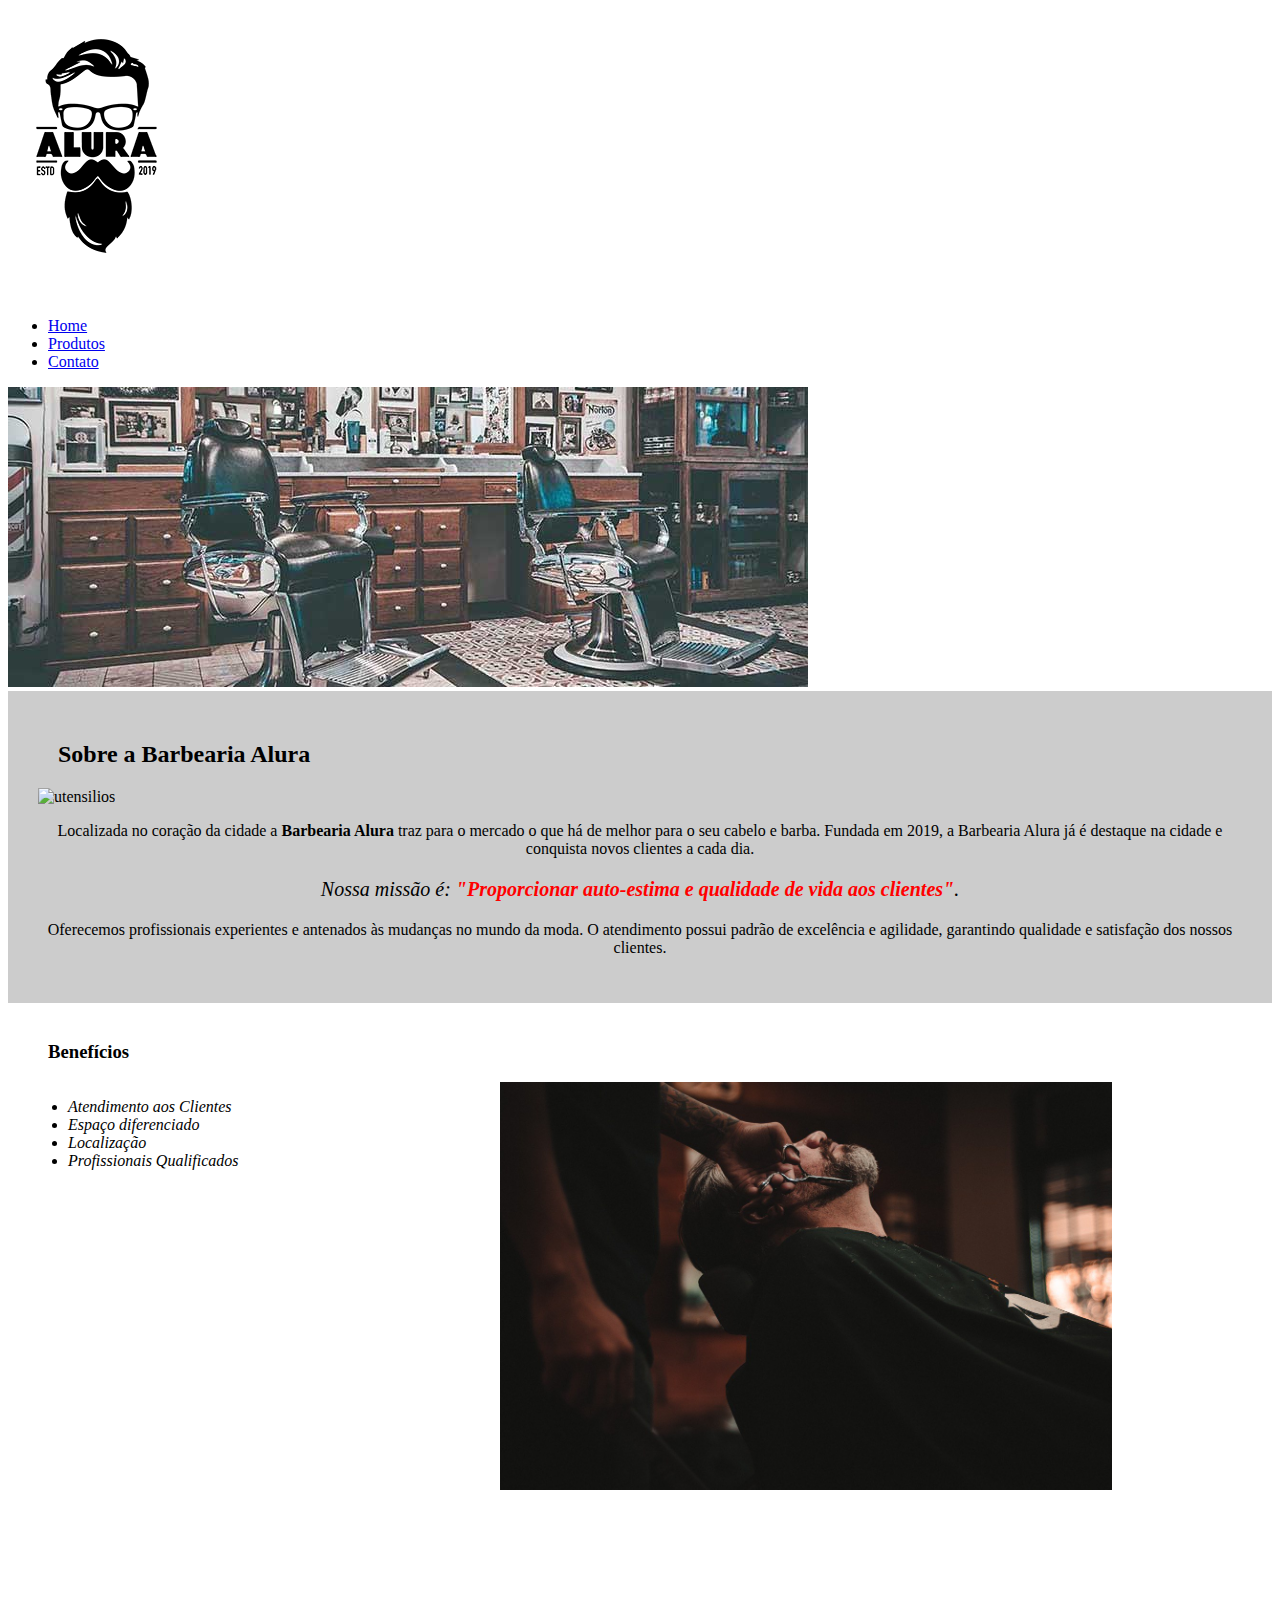
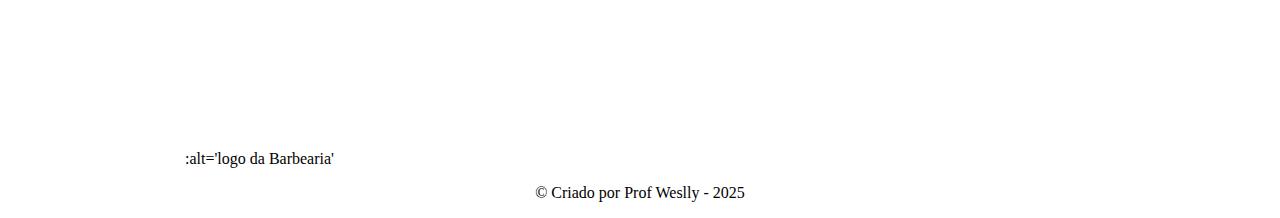
==== index.html @ 9f6aec28 "." ====
<!DOCTYPE html>
<html lang="pt-br">
	<head>
		<meta charset="UTF-8">
		<title>Barbearia Alura</title>
		<link rel="stylesheet" href="style.css">
	</head>

	<body>
		<header>
			<div class="caixa">
			<h1><img src="logo.png"></h1>
	  
			<nav>  
			<ul>
			  <li><a href="index.html">Home</a></li>
			  <li><a href="produtos.html">Produtos</a></li>
			  <li><a href="contato.html">Contato</a></li>
			</ul>
			</nav>
			</div>
		  </header>

<img class="banner" src="banner.jpg">

<main>
		<section class="principal">
			<h2 class="titulo-principal">Sobre a Barbearia Alura</h2>
	        <img class="utensilios" src="utensilio.jpg" alt="utensilios">
			<p>Localizada no coração da cidade a <strong>Barbearia Alura</strong> traz para o mercado o que há de melhor para o seu cabelo e barba. Fundada em 2019, a Barbearia Alura já é destaque na cidade e conquista novos clientes a cada dia.</p>

			<p id="missao"><em>Nossa missão é: <strong>"Proporcionar auto-estima e qualidade de vida aos clientes"</strong>.</em></p>

			<p>Oferecemos profissionais experientes e antenados às mudanças no mundo da moda. O atendimento possui padrão de excelência e agilidade, garantindo qualidade e satisfação dos nossos clientes.</p>
		</section>

		<section class="beneficios">
			<h3 class="titulo-principal">Benefícios</h3>

			<ul>
				<li class="itens">Atendimento aos Clientes</li>
				<li class="itens">Espaço diferenciado</li>
				<li class="itens">Localização</li>
				<li class="itens">Profissionais Qualificados</li>
			</ul>

			<img src="beneficios.jpg" class="imagembeneficios">
		</section>
</main>
		<footer>
			<img src="logo-branco.png">:alt='logo da Barbearia'
			<p class="copyright">&copy; Criado por Prof Weslly - 2025</p>
	
		</footer>
	</body>
</html>
---- style.css ----
#@import url(produto.css);

banner {
	width:100%;
}

.principal{
	background: #CCCCCC;
	padding: 30px;
}

.titulo-principal {
	padding-left: 20px;
}

.titulo-centralizado {
	text-align: center
}

p {
	text-align: center;
}

#missao {
	font-size: 20px
}

em strong {
	color: #FF0000;
}

.itens {
	font-style: italic
}

.beneficios {
	background: #FFFFFF;
	padding: 20px;
}

ul {
	display: inline-block;
	vertical-align: top;
	width: 20%;
	margin-right: 15%;
}

.imagembeneficios {
	width: 50%;
}
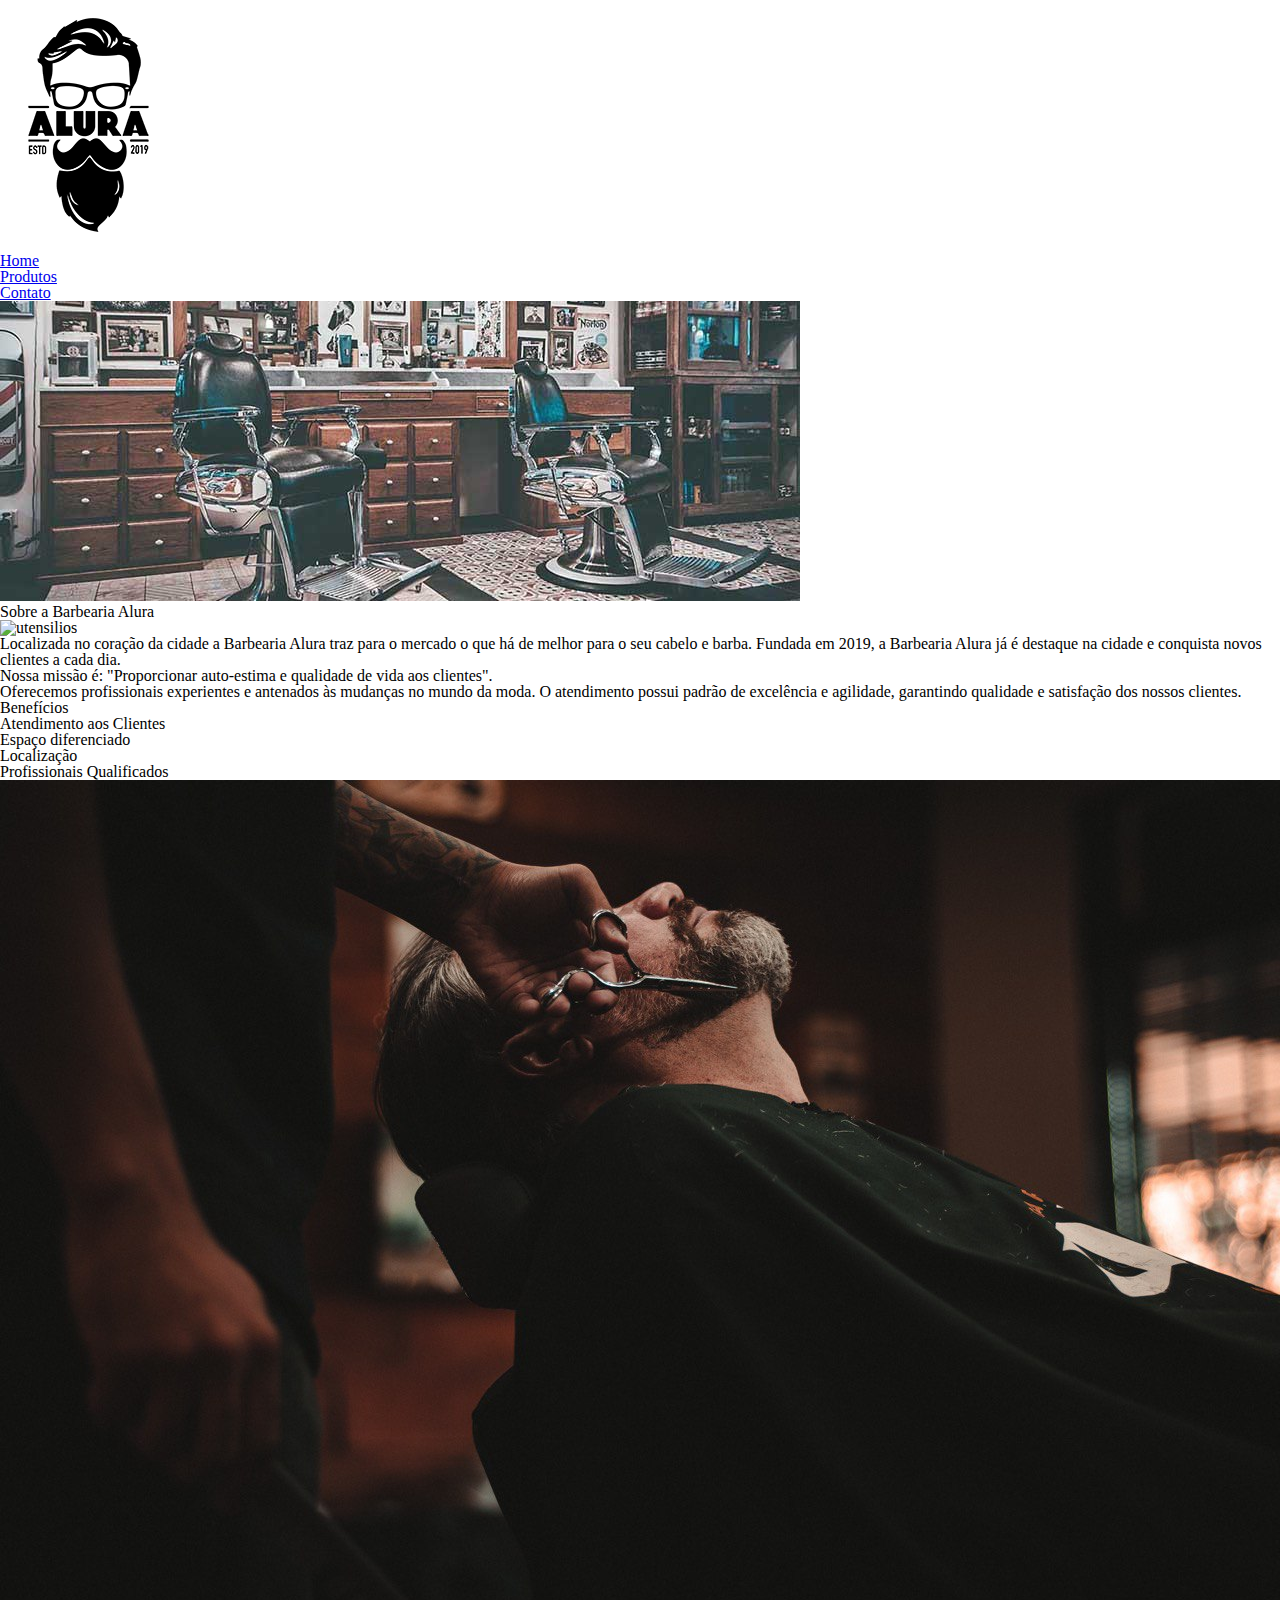
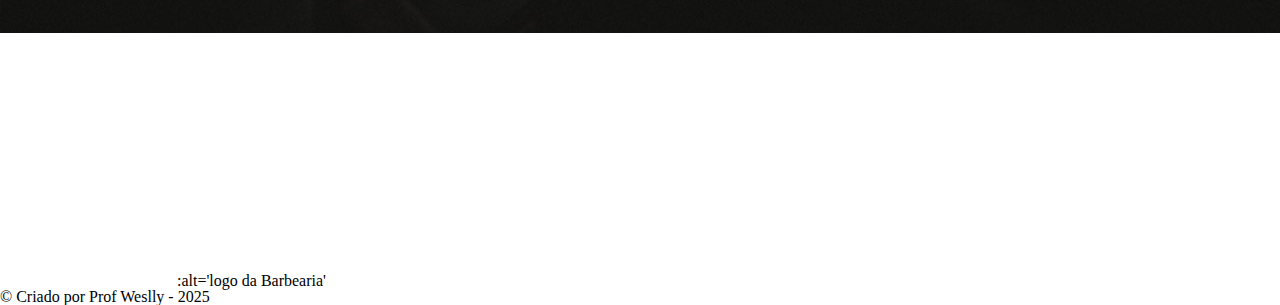
==== commit 4e656ff6: "." ====
--- a/index.html
+++ b/index.html
@@ -3,9 +3,17 @@
 	<head>
 		<meta charset="UTF-8">
 		<title>Barbearia Alura</title>
+
+		<link rel="preconnect" href="https://fonts.googleapis.com">
+        <link rel="preconnect" href="https://fonts.gstatic.com" crossorigin> 
+
+		<link href="https://fonts.googleapis.com/css2?family=Roboto:ital,wght@0,100..900;1,100..900&display=swap" rel="stylesheet">
+		
+		<link rel="stylesheet" href="reset.css"
 		<link rel="stylesheet" href="style.css">
+
 	</head>
-
+		
 	<body>
 		<header>
 			<div class="caixa">
--- a/style.css
+++ b/style.css
@@ -4,29 +4,37 @@
 	width:100%;
 }
 
-.principal{
-	background: #CCCCCC;
-	padding: 30px;
+.titulo-principal {
+	text-align: center;
+    font-size: 2em;
+	margin: 0 0 1em;
+	clear: left;
 }
 
-.titulo-principal {
-	padding-left: 20px;
+.principal p{ 
+	margin: 0 0 1em;
 }
 
-.titulo-centralizado {
-	text-align: center
+.principal strong{
+	font-weight: bold;
 }
 
-p {
-	text-align: center;
+.principal em{
+	font-style: italic;
 }
 
 #missao {
 	font-size: 20px
 }
 
-em strong {
-	color: #FF0000;
+.utensilios {
+	width: 120px;
+	float: left;
+	margin: 0 20px  20px 0;
+}
+
+.imagembeneficios {
+	width: 60%
 }
 
 .itens {
@@ -37,14 +45,6 @@
 	background: #FFFFFF;
 	padding: 20px;
 }
-
-ul {
-	display: inline-block;
-	vertical-align: top;
-	width: 20%;
-	margin-right: 15%;
+.imagembeneficios {
+	width: 50%
 }
-
-.imagembeneficios {
-	width: 50%;
-}
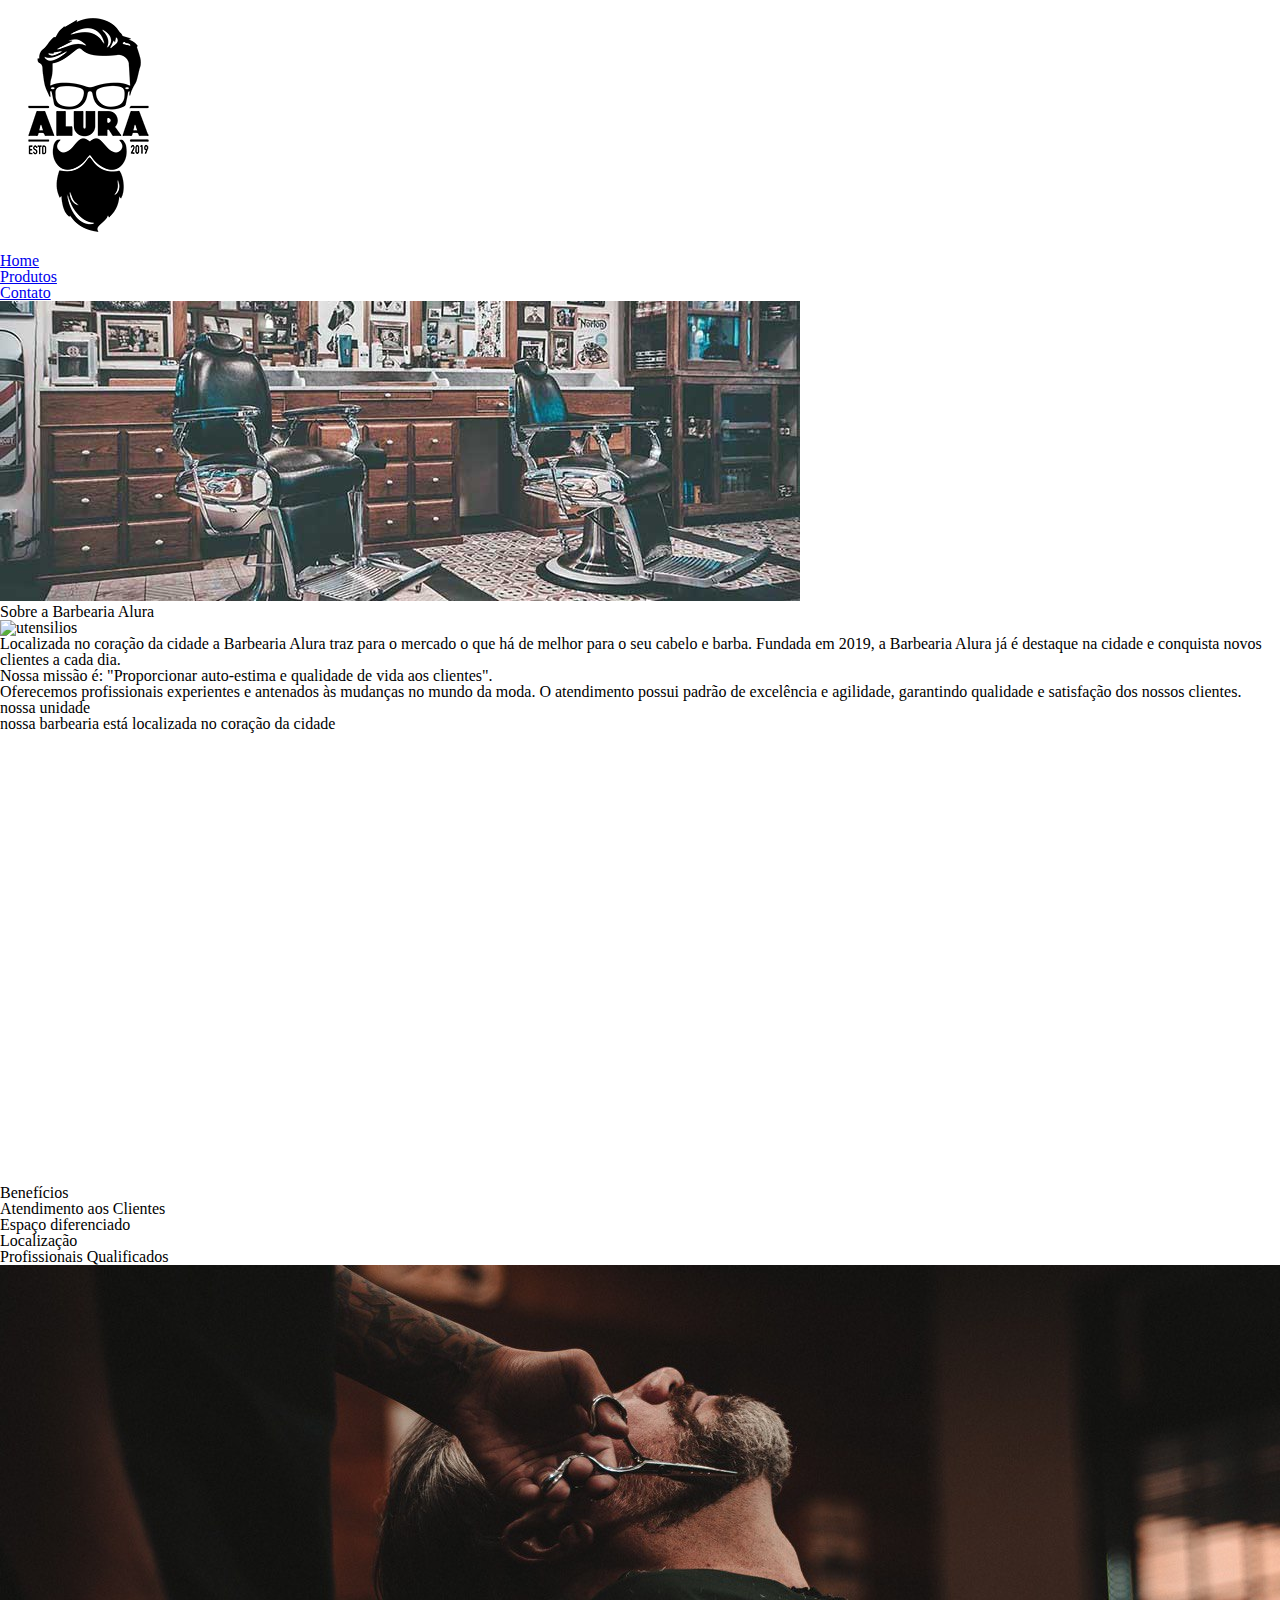
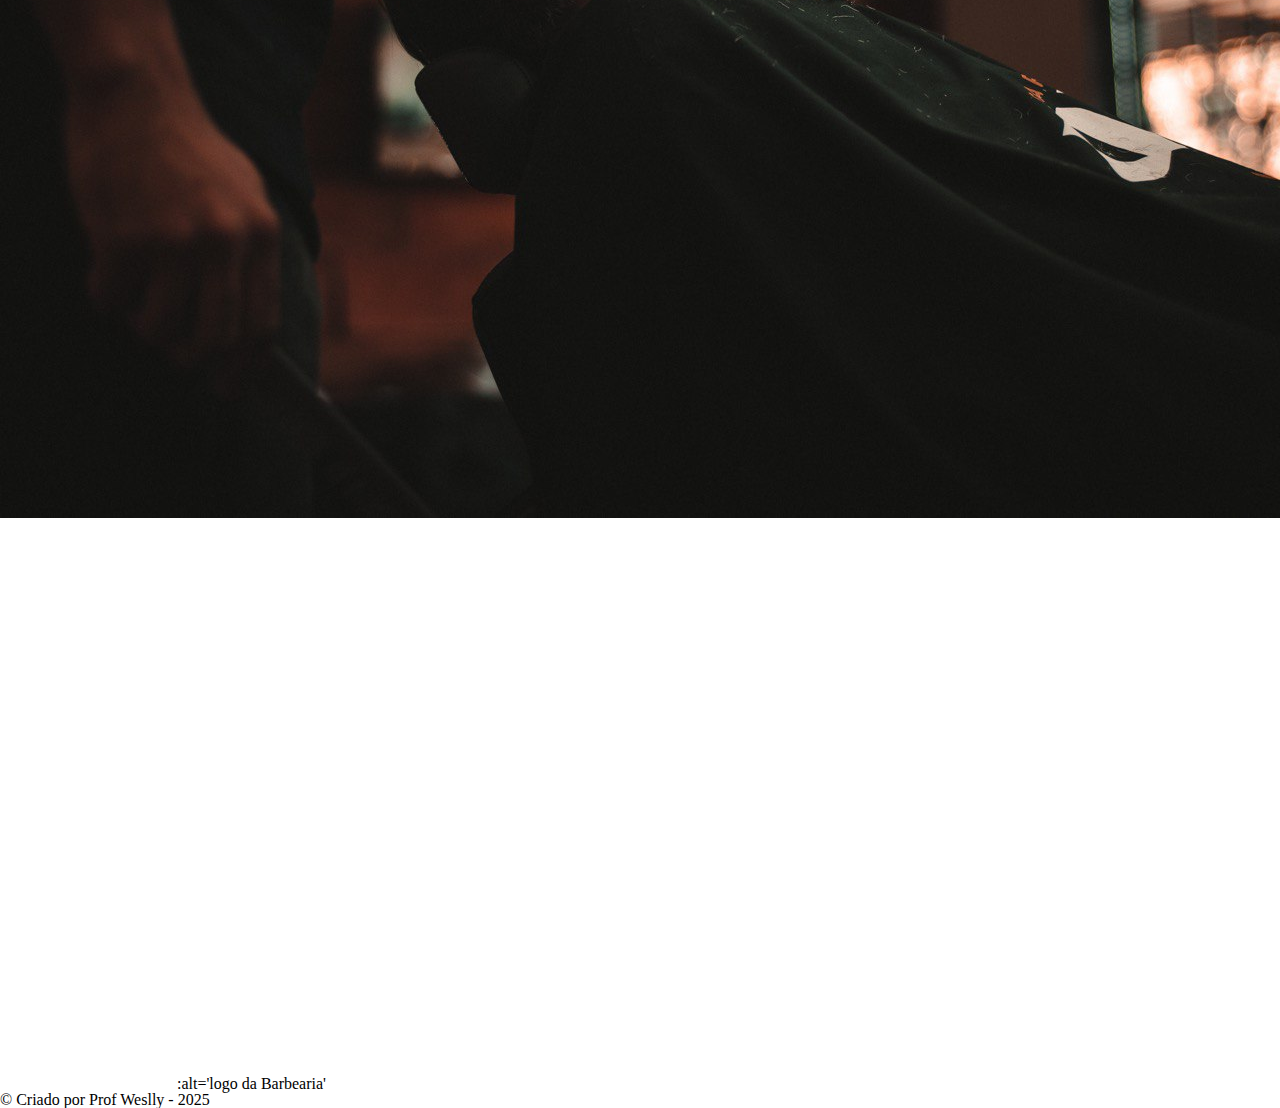
==== commit 82405c12: "." ====
--- a/index.html
+++ b/index.html
@@ -42,6 +42,12 @@
 			<p>Oferecemos profissionais experientes e antenados às mudanças no mundo da moda. O atendimento possui padrão de excelência e agilidade, garantindo qualidade e satisfação dos nossos clientes.</p>
 		</section>
 
+		<section class="mapa">
+			<h3 class="titulo-principal">nossa unidade</h3>
+			<p>nossa barbearia está localizada no coração da cidade</p>
+
+			<iframe src="https://www.google.com/maps/embed?pb=!1m18!1m12!1m3!1d28818.21006559385!2d-49.23167544813016!3d-25.462449231785616!2m3!1f0!2f0!3f0!3m2!1i1024!2i768!4f13.1!3m3!1m2!1s0x94dce5500884178d%3A0x1ba8323d149ff9d3!2sCajuru%2C%20Curitiba%20-%20PR!5e0!3m2!1spt-BR!2sbr!4v1743503431328!5m2!1spt-BR!2sbr" width="100%" height="450" style="border:0;" allowfullscreen="" loading="lazy" referrerpolicy="no-referrer-when-downgrade"></iframe>
+		</section>
 		<section class="beneficios">
 			<h3 class="titulo-principal">Benefícios</h3>
 
@@ -53,8 +59,12 @@
 			</ul>
 
 			<img src="beneficios.jpg" class="imagembeneficios">
+
+			<div class="video">
+				<iframe width="560" height="315" src="https://www.youtube.com/embed/wcVVXUV0YUY?si=i7FihU8rXbSlQY_P" title="YouTube video player" frameborder="0" allow="accelerometer; autoplay; clipboard-write; encrypted-media; gyroscope; picture-in-picture; web-share" referrerpolicy="strict-origin-when-cross-origin" allowfullscreen></iframe>
+			</div> 
 		</section>
-</main>
+        </main>
 		<footer>
 			<img src="logo-branco.png">:alt='logo da Barbearia'
 			<p class="copyright">&copy; Criado por Prof Weslly - 2025</p>
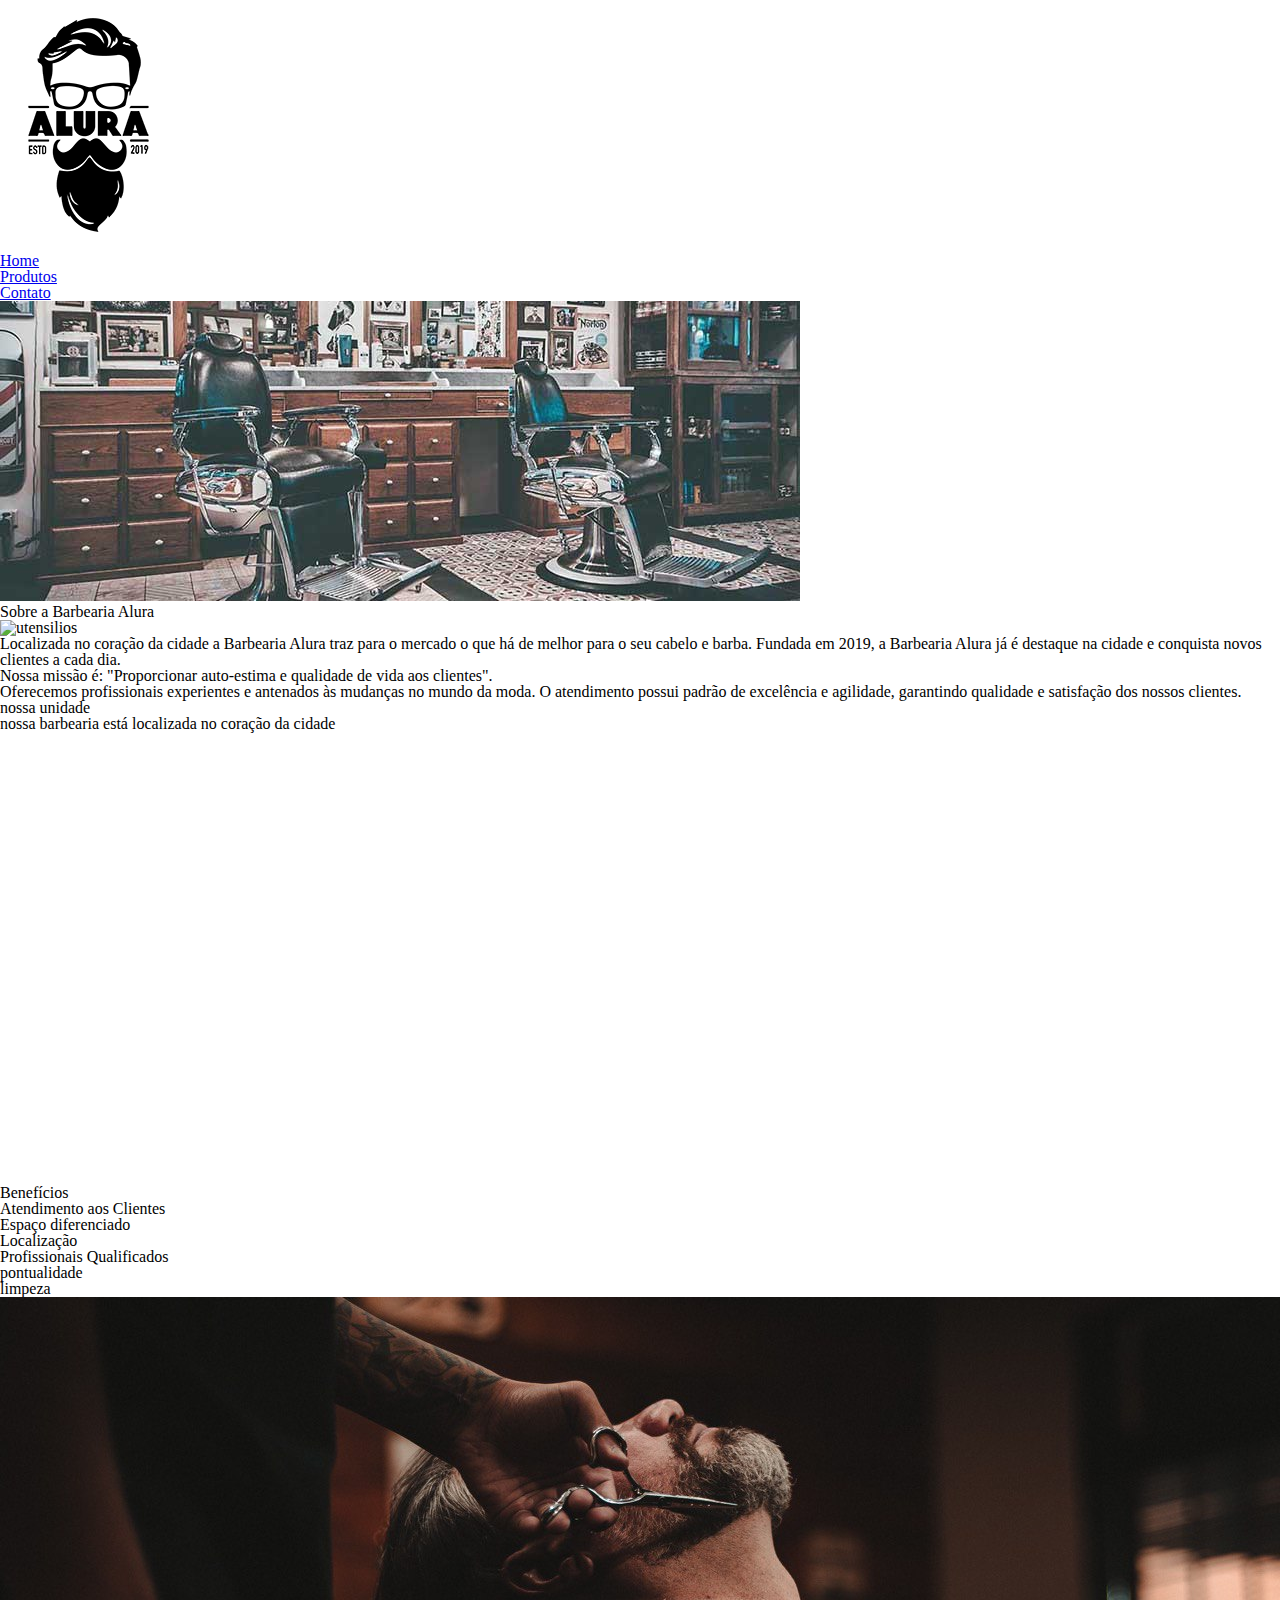
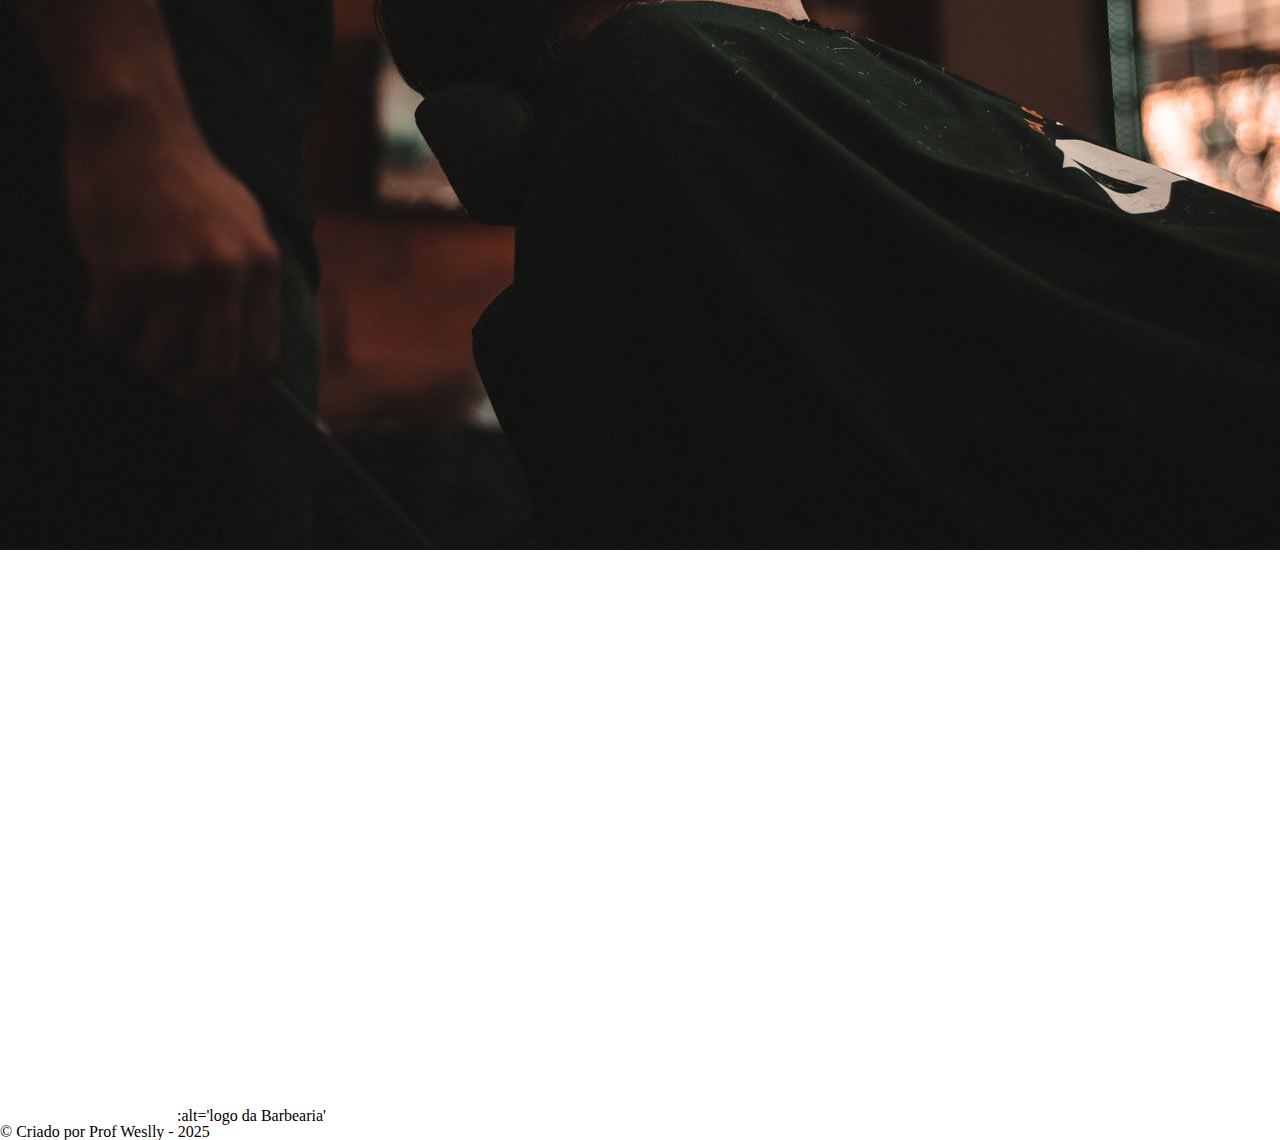
==== commit d08789b4: "." ====
--- a/index.html
+++ b/index.html
@@ -51,14 +51,18 @@
 		<section class="beneficios">
 			<h3 class="titulo-principal">Benefícios</h3>
 
-			<ul>
+			<div class="conteudo-beneficios">
+			<ul class="lista-beneficios">
 				<li class="itens">Atendimento aos Clientes</li>
 				<li class="itens">Espaço diferenciado</li>
 				<li class="itens">Localização</li>
 				<li class="itens">Profissionais Qualificados</li>
+				<li class="itens">pontualidade</li>
+				<li class="itens">limpeza</li>
 			</ul>
 
-			<img src="beneficios.jpg" class="imagembeneficios">
+			<img src="beneficios.jpg" class="imagem-beneficios">
+			</div>
 
 			<div class="video">
 				<iframe width="560" height="315" src="https://www.youtube.com/embed/wcVVXUV0YUY?si=i7FihU8rXbSlQY_P" title="YouTube video player" frameborder="0" allow="accelerometer; autoplay; clipboard-write; encrypted-media; gyroscope; picture-in-picture; web-share" referrerpolicy="strict-origin-when-cross-origin" allowfullscreen></iframe>
--- a/style.css
+++ b/style.css
@@ -1,5 +1,8 @@
 #@import url(produto.css);
 
+body{
+	font-family: 'roboto', sans-serif;
+}
 banner {
 	width:100%;
 }
@@ -45,6 +48,18 @@
 	background: #FFFFFF;
 	padding: 20px;
 }
-.imagembeneficios {
-	width: 50%
+
+
+.mapa {
+	padding: 3em 0;
 }
+
+.mapa p{
+	margin: 0 0 2em;
+	text-align: center;
+}
+
+.video{
+	width: 560px;
+	margin: 1em auto;
+}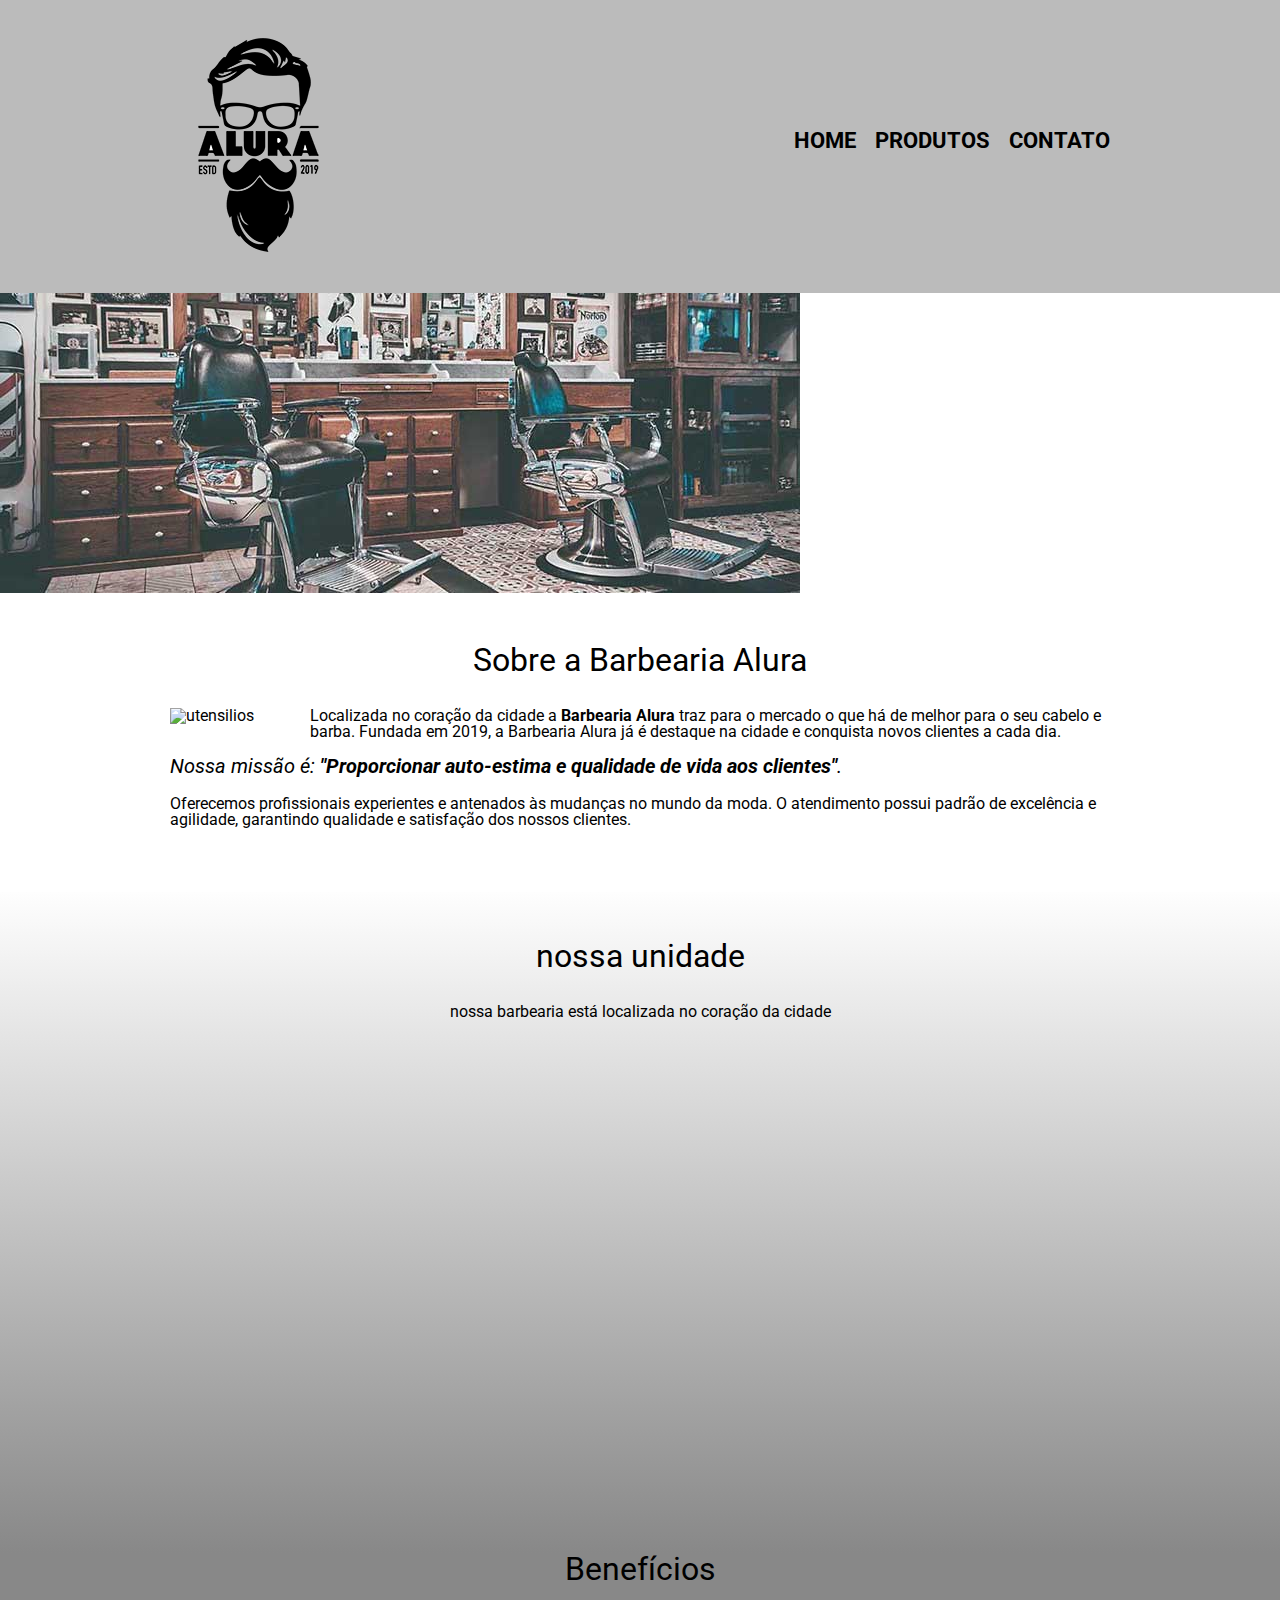
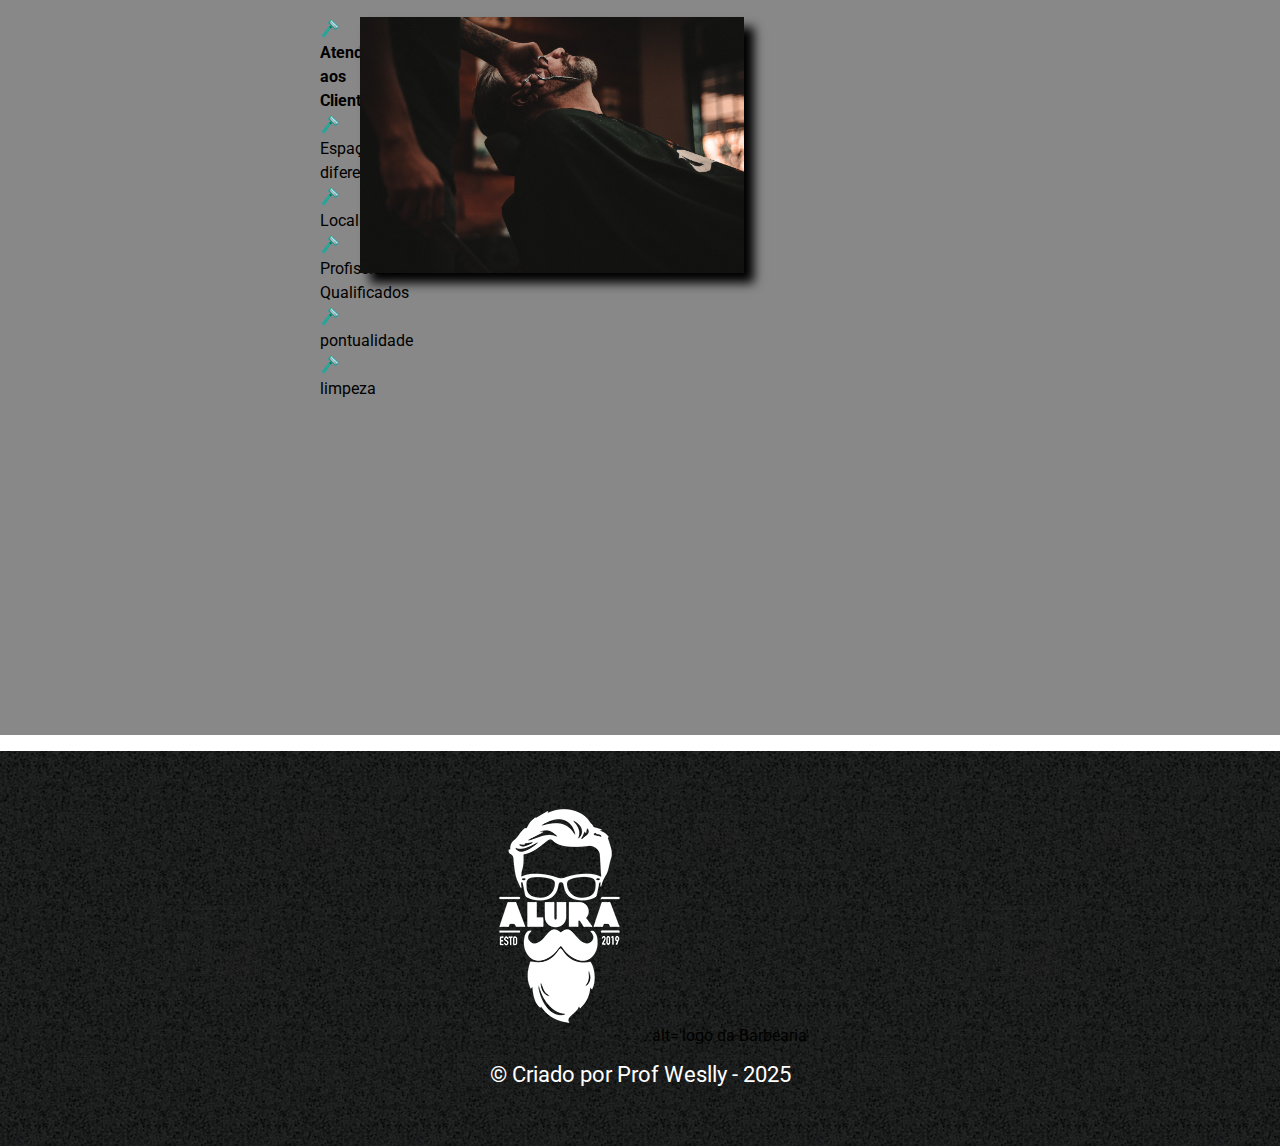
==== commit a78b582f: "." ====
--- a/index.html
+++ b/index.html
@@ -9,7 +9,7 @@
 
 		<link href="https://fonts.googleapis.com/css2?family=Roboto:ital,wght@0,100..900;1,100..900&display=swap" rel="stylesheet">
 		
-		<link rel="stylesheet" href="reset.css"
+		<link rel="stylesheet" href="reset.css">
 		<link rel="stylesheet" href="style.css">
 
 	</head>
@@ -59,10 +59,8 @@
 				<li class="itens">Profissionais Qualificados</li>
 				<li class="itens">pontualidade</li>
 				<li class="itens">limpeza</li>
-			</ul>
-
-			<img src="beneficios.jpg" class="imagem-beneficios">
-			</div>
+			</ul><img src="beneficios.jpg" class="imagem-beneficios">
+		</div>
 
 			<div class="video">
 				<iframe width="560" height="315" src="https://www.youtube.com/embed/wcVVXUV0YUY?si=i7FihU8rXbSlQY_P" title="YouTube video player" frameborder="0" allow="accelerometer; autoplay; clipboard-write; encrypted-media; gyroscope; picture-in-picture; web-share" referrerpolicy="strict-origin-when-cross-origin" allowfullscreen></iframe>
--- a/style.css
+++ b/style.css
@@ -1,4 +1,4 @@
-#@import url(produto.css);
+@import url(produtos.css);
 
 body{
 	font-family: 'roboto', sans-serif;
@@ -14,6 +14,12 @@
 	clear: left;
 }
 
+.principal{
+	padding: 3em 0;
+	background: #ffffff;
+	width: 940px;
+	margin: 0 auto;
+}
 .principal p{ 
 	margin: 0 0 1em;
 }
@@ -35,23 +41,48 @@
 	float: left;
 	margin: 0 20px  20px 0;
 }
-
-.imagembeneficios {
-	width: 60%
+.beneficios{
+	background: #888888; 
 }
 
-.itens {
-	font-style: italic
+.conteudo-beneficios{
+	width: 640px;
+	margin: 0 auto;
 }
 
-.beneficios {
-	background: #FFFFFF;
-	padding: 20px;
+.lista-beneficios{
+	width: 40px;
+	display: inline-block;
+	vertical-align: top;
 }
 
+.imagem-beneficios {
+	width: 60%;
+    opacity: 1;
+	transition: 400ms;
+	box-shadow: 10px 10px 10px 0 #000000;
+}
+
+.imagem-beneficios:hover{
+	opacity: 0.3;
+}
+
+.itens{
+	line-height: 1.5;
+}
+
+.itens:before{
+	content: "🪒";
+}
+
+.itens:first-child{
+	font-weight: bold;
+}
+ 
 
 .mapa {
 	padding: 3em 0;
+	background: linear-gradient(#fefefe, #888888);
 }
 
 .mapa p{
@@ -62,4 +93,23 @@
 .video{
 	width: 560px;
 	margin: 1em auto;
-}+}
+
+@media screen and(max-width: 480px){
+	.caixa, .principal, .conteudo-beneficios, .mapa-conteudo, .video{
+	    width: auto;
+}
+	
+h1{
+	text-align: center;
+}
+
+nav{
+	position: static;
+}
+
+.lista-beneficios, .imagem-beneficios{
+	width: 100%;
+}
+
+}
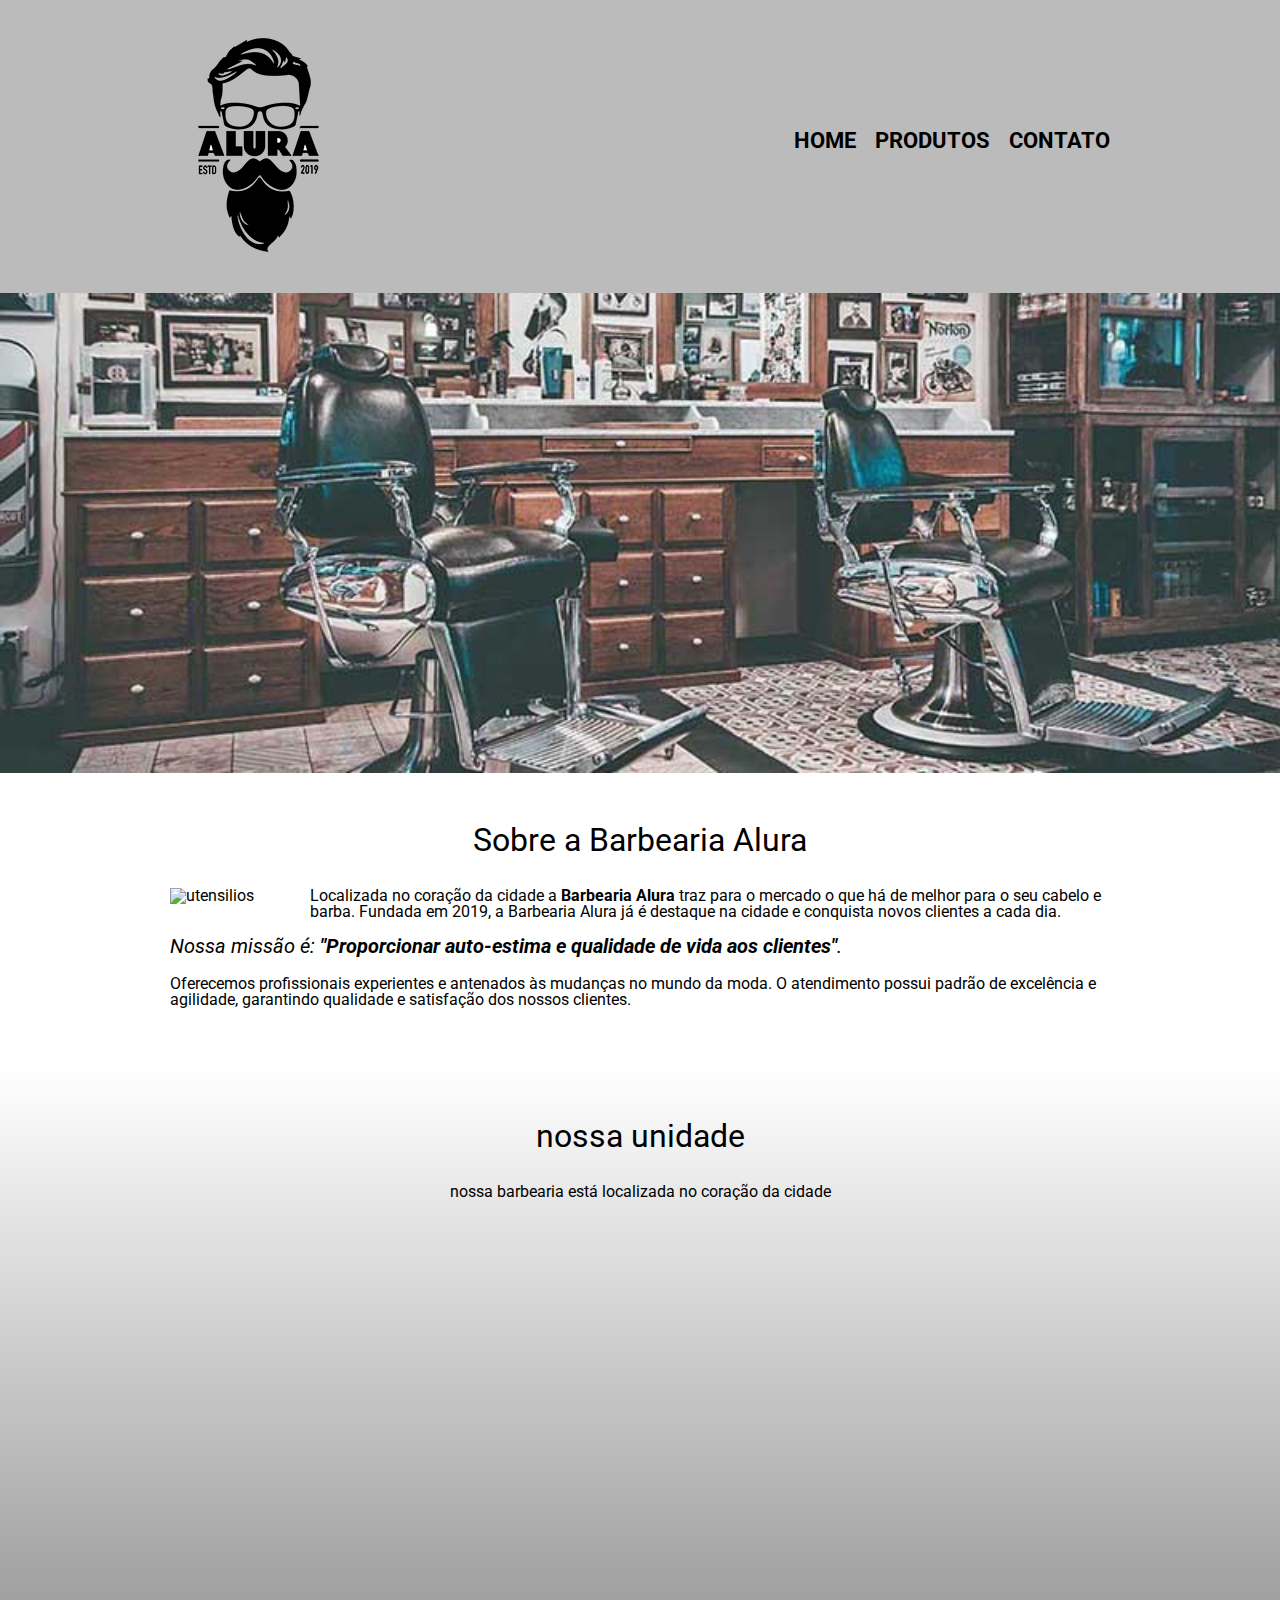
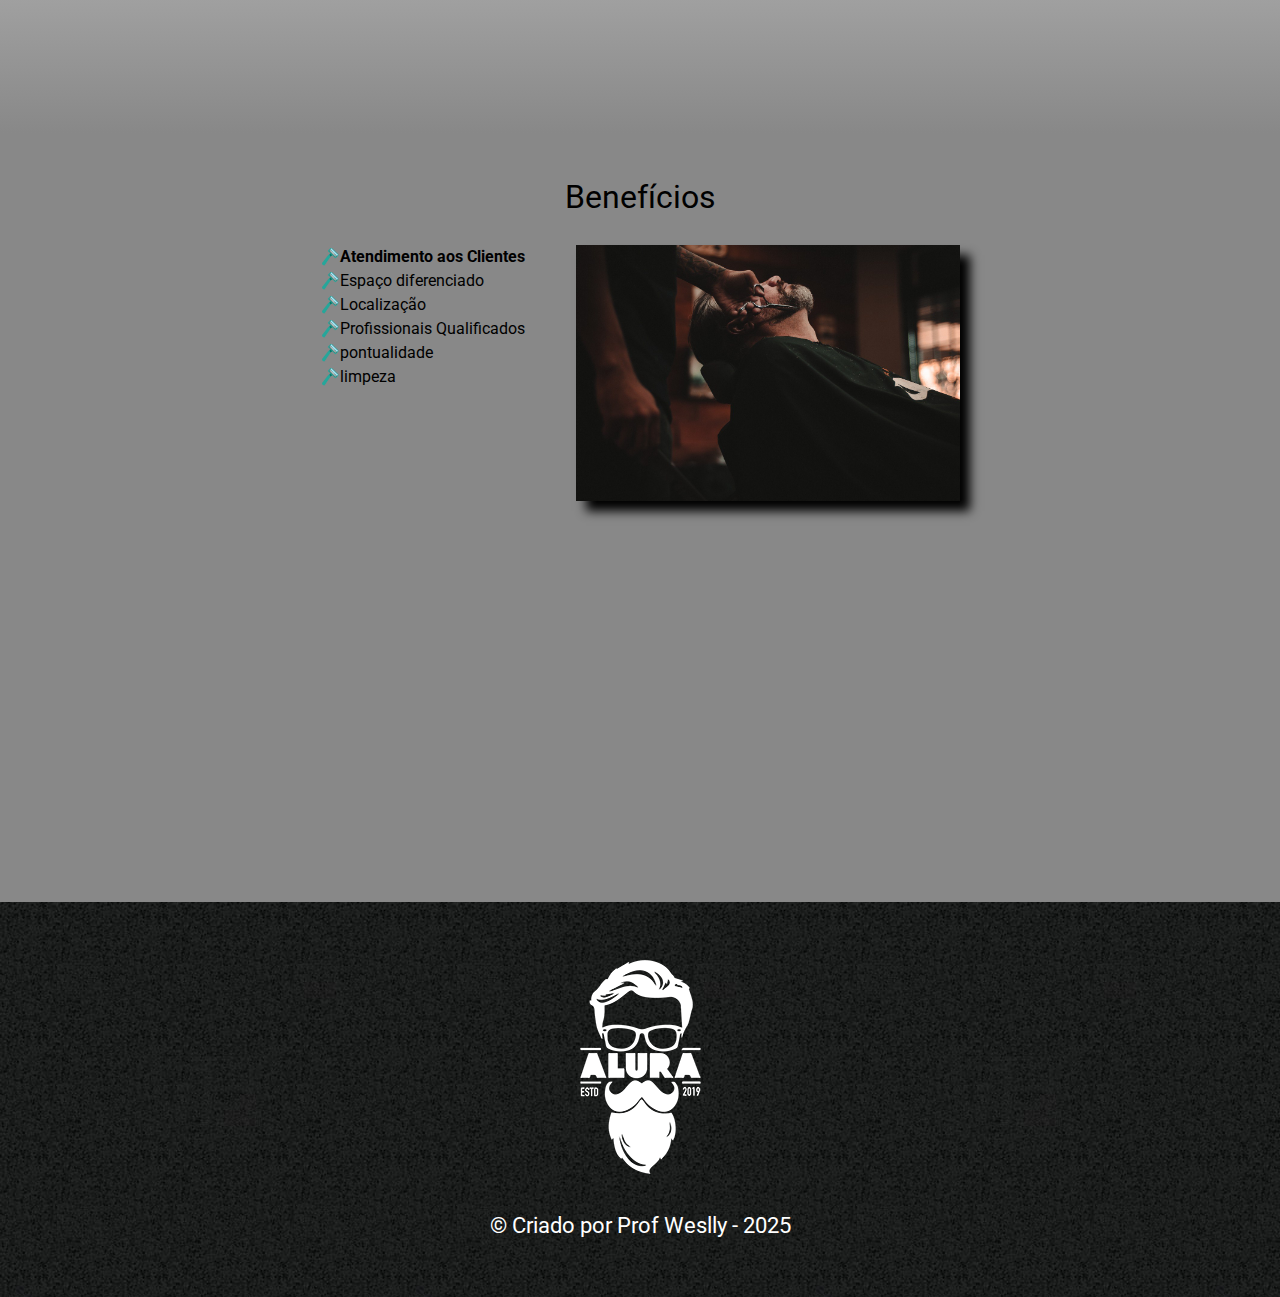
==== commit c221465d: "." ====
--- a/index.html
+++ b/index.html
@@ -68,7 +68,7 @@
 		</section>
         </main>
 		<footer>
-			<img src="logo-branco.png">:alt='logo da Barbearia'
+			<img src="logo-branco.png" alt="logo da Barbearia">
 			<p class="copyright">&copy; Criado por Prof Weslly - 2025</p>
 	
 		</footer>
--- a/style.css
+++ b/style.css
@@ -3,7 +3,8 @@
 body{
 	font-family: 'roboto', sans-serif;
 }
-banner {
+
+.banner {
 	width:100%;
 }
 
@@ -42,6 +43,7 @@
 	margin: 0 20px  20px 0;
 }
 .beneficios{
+	padding: 3em 0;
 	background: #888888; 
 }
 
@@ -51,7 +53,7 @@
 }
 
 .lista-beneficios{
-	width: 40px;
+	width: 40%;
 	display: inline-block;
 	vertical-align: top;
 }
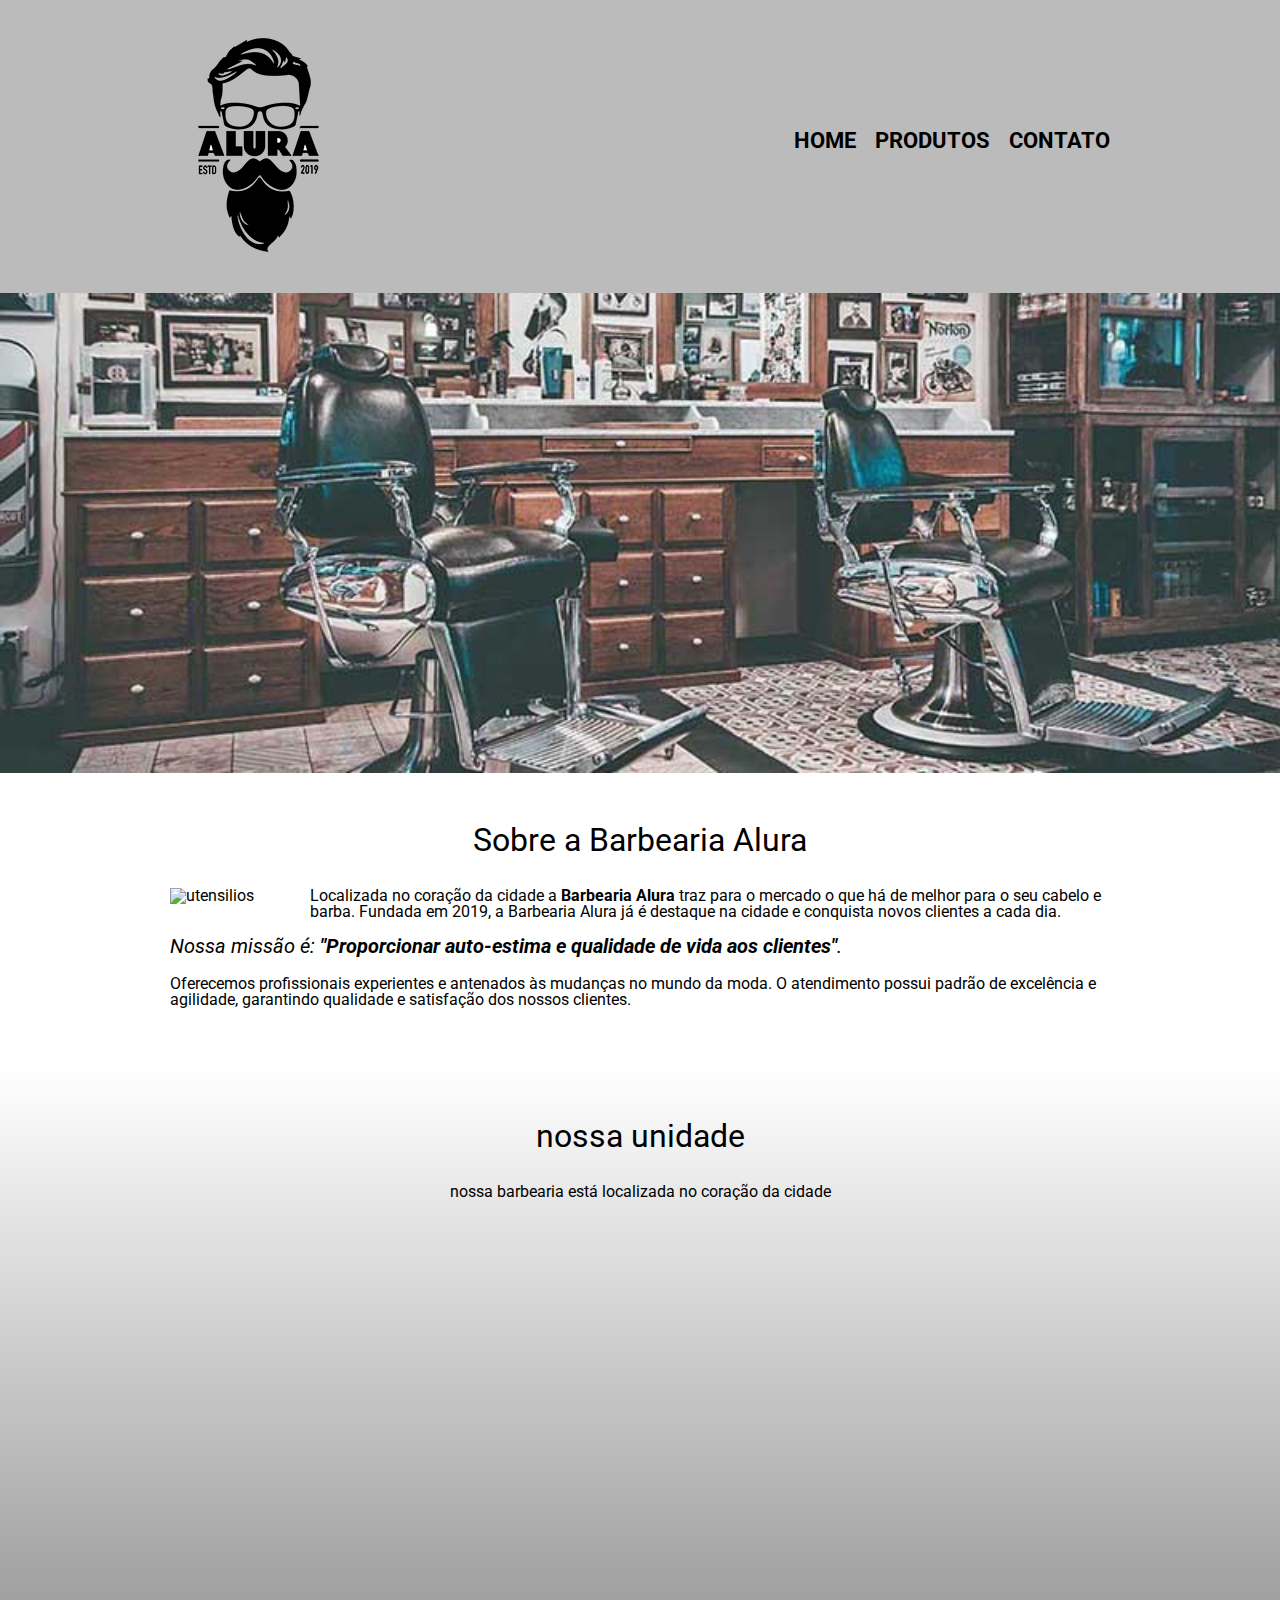
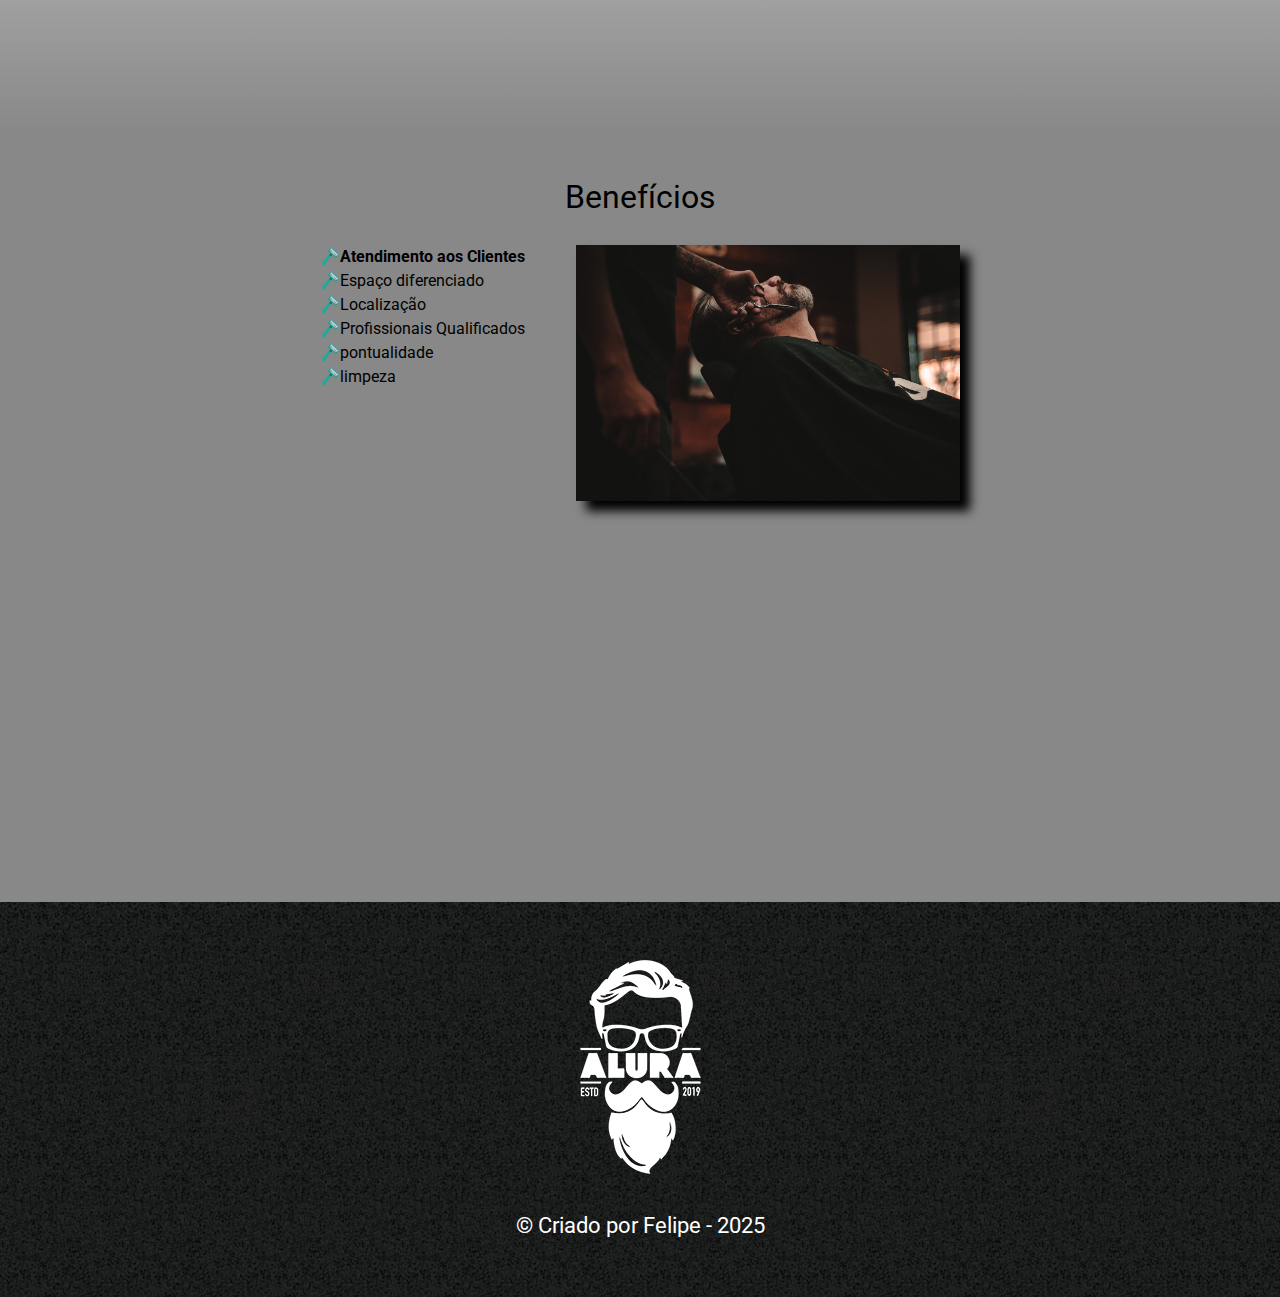
==== commit 1a8f9725: "." ====
--- a/index.html
+++ b/index.html
@@ -69,7 +69,7 @@
         </main>
 		<footer>
 			<img src="logo-branco.png" alt="logo da Barbearia">
-			<p class="copyright">&copy; Criado por Prof Weslly - 2025</p>
+			<p class="copyright">&copy; Criado por Felipe - 2025</p>
 	
 		</footer>
 	</body>
